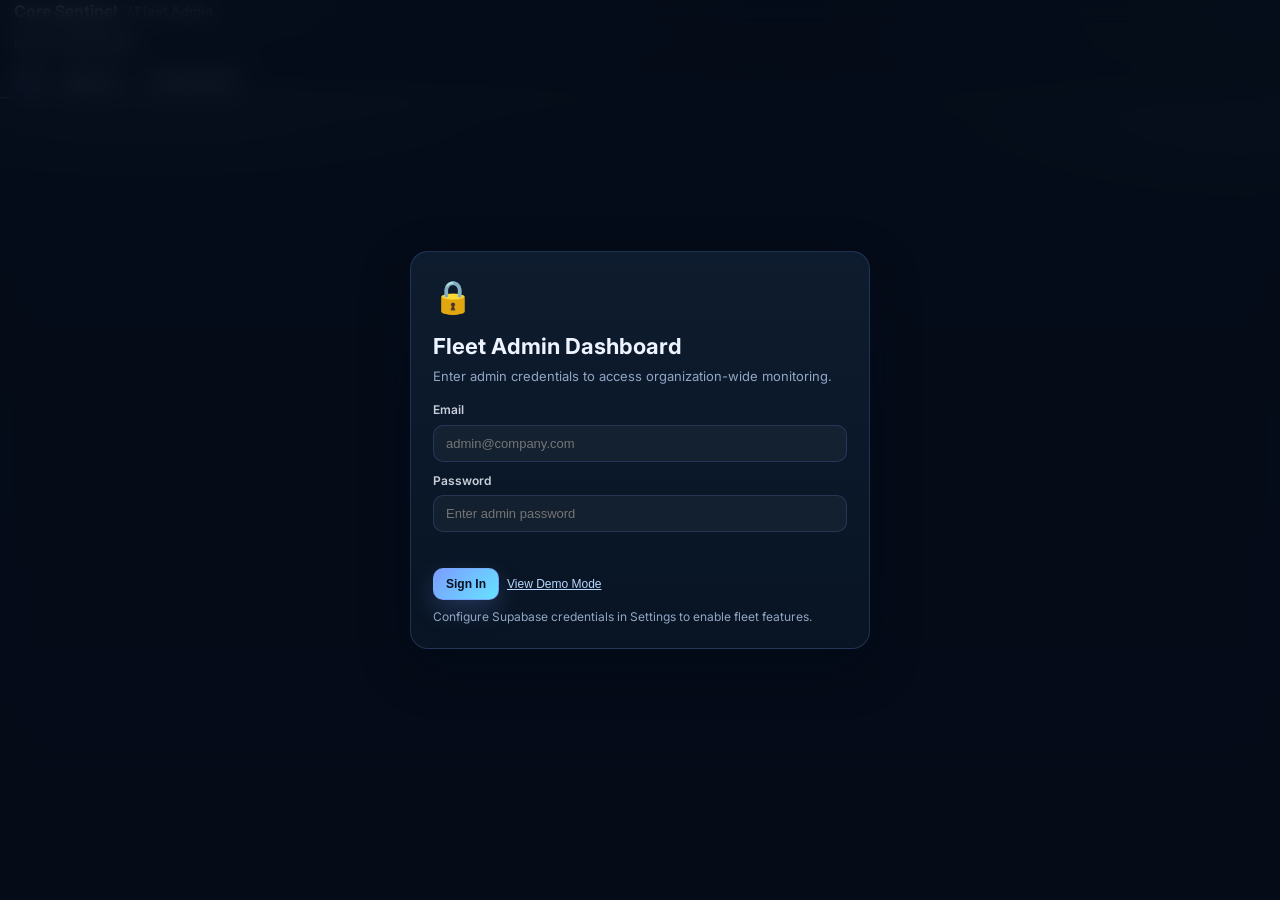
==== docs/admin/index.html @ 6b06c994 "Update admin dashboard theme and HIPAA critical detection Refresh the admin dashboard visual theme a" ====
<!DOCTYPE html>
<html lang="en">
<head>
<meta charset="UTF-8">
  <meta name="viewport" content="width=device-width, initial-scale=1.0">
  <title>Core Sentinel - Fleet Admin Dashboard</title>
  <link rel="icon" type="image/svg+xml" href="../favicon.svg">
  <link rel="preconnect" href="https://fonts.googleapis.com">
  <link rel="preconnect" href="https://fonts.gstatic.com" crossorigin>
  <link href="https://fonts.googleapis.com/css2?family=Inter:wght@400;500;600;700;800&display=swap" rel="stylesheet">
<style>
    :root{
      --bg:#06111f;
      --card:rgba(11,24,40,0.82);
      --card-strong:#0d1d31;
      --panel:#0a1829;
      --accent:#7c9cff;
      --accent-2:#66e3ff;
      --good:#38d39f;
      --warn:#ffbf5f;
      --danger:#ff6b7a;
      --text:#edf4ff;
      --muted:#92a6c3;
      --line:rgba(124,156,255,0.20);
      --radius:14px;
      --shadow:0 18px 48px rgba(2,10,24,0.42);
      --grid:#16304b;
      --maxw:1380px;
    }

*{box-sizing:border-box;margin:0;padding:0}
    body{
      font-family:"Inter",system-ui,-apple-system,"Segoe UI",sans-serif;
      background:
        radial-gradient(1100px 500px at 12% -10%, rgba(124,156,255,0.22), transparent 58%),
        radial-gradient(900px 420px at 100% 0%, rgba(102,227,255,0.14), transparent 52%),
        linear-gradient(180deg,#081425 0%,#06111f 48%,#07101a 100%);
      color:var(--text);
      min-height:100vh;
      line-height:1.45;
    }
    .container{width:min(var(--maxw),calc(100% - 28px));margin:0 auto}
    .topbar{
      position:sticky;top:0;z-index:100;
      background:rgba(6,17,31,0.72);backdrop-filter:blur(18px);
      border-bottom:1px solid rgba(124,156,255,0.16);
      box-shadow:0 10px 30px rgba(0,0,0,0.18);
    }
    .topbar::after{
      content:"";display:block;height:1px;
      background:linear-gradient(90deg,rgba(124,156,255,0.95),rgba(102,227,255,0.38),transparent);
    }
    .topbar-inner{
      min-height:72px;display:grid;grid-template-columns:1fr auto 1fr;gap:10px;align-items:center;
    }
    .brand{display:flex;align-items:center;gap:10px;font-weight:700}
    .logo{
      width:28px;height:28px;border-radius:8px;display:grid;place-items:center;
      background:linear-gradient(145deg,#00BFA5,#0f6f67);color:#062d29;font-size:14px;
    }
    .crumb{font-size:13px;color:var(--muted)}
    .org{text-align:center;font-size:13px;color:#bdd7ff;font-weight:600;letter-spacing:.02em}
    .nav-right{justify-self:end;display:flex;align-items:center;gap:8px;flex-wrap:wrap;justify-content:flex-end}
    .btn{
      border:1px solid rgba(124,156,255,0.18);background:rgba(255,255,255,0.04);color:var(--text);
      border-radius:10px;padding:8px 12px;font-size:12px;font-weight:700;cursor:pointer;
      transition:transform .2s ease,border-color .2s ease,background .2s ease;text-decoration:none;display:inline-flex;align-items:center;gap:6px;
    }
    .btn:hover{transform:translateY(-1px);border-color:rgba(124,156,255,0.42);background:rgba(124,156,255,0.08)}
    .btn-accent{background:linear-gradient(135deg,var(--accent),var(--accent-2));border-color:rgba(124,156,255,0.65);color:#06111f;box-shadow:0 10px 24px rgba(124,156,255,0.22)}
    .avatar{
      width:30px;height:30px;border-radius:50%;display:grid;place-items:center;font-size:12px;font-weight:800;
      border:1px solid rgba(124,156,255,0.42);background:linear-gradient(135deg,rgba(124,156,255,0.2),rgba(102,227,255,0.18));color:#e8f4ff;
    }

    .login-wall{
      position:fixed;inset:0;display:none;align-items:center;justify-content:center;
      background:rgba(5,12,24,0.82);backdrop-filter:blur(12px);z-index:200;
      padding:16px;
    }
    .login-card{
      width:min(460px,100%);background:linear-gradient(180deg,rgba(14,29,48,0.96),rgba(9,22,37,0.92));border:1px solid var(--line);border-radius:18px;box-shadow:var(--shadow);
      padding:22px;
    }
    .login-card h1{font-size:22px;margin-bottom:4px}
    .login-note{font-size:13px;color:var(--muted);margin-bottom:16px}
    .lock{font-size:32px;margin-bottom:10px}
    .field{display:grid;gap:6px;margin-bottom:10px}
    .field label{font-size:12px;color:#c8cfda;font-weight:600}
    .field input{
      background:rgba(255,255,255,0.04);border:1px solid rgba(124,156,255,0.18);color:#fff;padding:10px 12px;border-radius:10px;font-size:13px;
      outline:none;
    }
    .field input:focus{border-color:rgba(124,156,255,0.55);box-shadow:0 0 0 3px rgba(124,156,255,0.12)}
    .hint{font-size:12px;color:var(--muted);margin-top:8px}
    .login-actions{display:flex;gap:8px;align-items:center;flex-wrap:wrap;margin-top:8px}
    .link-btn{
      border:none;background:none;color:#b9d7ff;font-size:12px;text-decoration:underline;cursor:pointer;padding:0;
    }
    #authErr{font-size:12px;color:#ffb4b2;min-height:18px;margin-top:4px}

    main{padding:14px 0 30px}
    .row{display:grid;gap:10px;margin-bottom:10px}
    .row-5{grid-template-columns:repeat(5,minmax(0,1fr))}
    .row-2{grid-template-columns:repeat(2,minmax(0,1fr))}
    .card{
      background:linear-gradient(180deg,rgba(13,29,49,0.9),rgba(10,24,41,0.82));border:1px solid var(--line);border-radius:var(--radius);box-shadow:var(--shadow);padding:14px;
      backdrop-filter:blur(16px);
    }
    .card h3{font-size:14px;font-weight:600;margin-bottom:2px}
    .sub{font-size:12px;color:var(--muted);margin-bottom:8px}
    .metric-val{font-size:30px;line-height:1;font-weight:800;letter-spacing:-0.02em;margin-bottom:4px}
    .metric-sub{font-size:11px;color:#bfd5ff}
    .badge{
      font-size:10px;font-weight:700;padding:3px 8px;border-radius:999px;border:1px solid rgba(255,255,255,0.14);display:inline-block;
    }
    .b-red{background:rgba(255,107,122,.14);color:#ffc2ca;border-color:rgba(255,107,122,.32)}
    .b-green{background:rgba(56,211,159,.14);color:#bdf3df;border-color:rgba(56,211,159,.3)}
    .online-dot{display:inline-block;width:7px;height:7px;border-radius:50%;background:var(--good);margin-right:4px}
    .sparkline{height:40px;width:100%;display:block;margin-top:4px}
    .chart-box{border:1px solid rgba(124,156,255,0.16);border-radius:12px;background:linear-gradient(180deg,rgba(7,20,35,0.9),rgba(8,18,30,0.86));padding:8px}
    .chart-svg{width:100%;height:290px;display:block}
    .legend{display:flex;gap:12px;flex-wrap:wrap;margin-top:7px;font-size:11px;color:var(--muted)}
    .legend span::before{content:"";display:inline-block;width:11px;height:2px;margin-right:5px;vertical-align:middle}
    .lg-safe::before{background:#2eb872}
    .lg-warn::before{background:var(--warn)}
    .lg-block::before{background:var(--danger)}

    .heatmap-wrap{overflow:auto}
    .heatmap-grid{
      display:grid;grid-template-columns:140px repeat(6,minmax(68px,1fr));gap:6px;min-width:620px;
    }
    .cell-h{font-size:11px;color:#99a4b3;padding:2px 4px}
    .row-l{font-size:12px;color:#d8deea;padding-top:8px}
    .hm-cell{
      border-radius:8px;border:1px solid rgba(124,156,255,0.14);min-height:44px;display:grid;place-items:center;
      cursor:pointer;font-size:12px;font-weight:700;color:#f2fbfa;
      transition:transform .18s ease,border-color .18s ease;
    }
    .hm-cell:hover{transform:translateY(-1px);border-color:rgba(124,156,255,0.45)}

    .table-wrap{border:1px solid rgba(124,156,255,0.14);border-radius:12px;overflow:auto;background:rgba(8,19,32,0.88)}
    table{width:100%;border-collapse:collapse;min-width:760px}
    th{
      position:sticky;top:0;background:#11233a;color:#aab8cf;font-size:10px;text-transform:uppercase;letter-spacing:.04em;
      padding:8px;text-align:left;border-bottom:1px solid rgba(124,156,255,0.12);cursor:pointer;user-select:none;
    }
    td{padding:8px;border-bottom:1px solid rgba(124,156,255,0.08);font-size:12px;color:#d7dde8}
    tbody tr:hover{background:rgba(124,156,255,0.05)}
    .status-pill{font-size:10px;font-weight:700;padding:2px 8px;border-radius:999px;display:inline-block}
    .st-normal{background:rgba(34,197,94,.2);color:#ace5bf}
    .st-elev{background:rgba(255,179,0,.2);color:#ffe0a3}
    .st-high{background:rgba(229,57,53,.2);color:#ffb0ae}
    .risk-mini{height:7px;border-radius:999px;background:rgba(255,255,255,0.08);overflow:hidden;min-width:110px}
    .risk-mini > span{display:block;height:100%;background:linear-gradient(90deg,var(--warn),var(--danger))}

    .h-bars{display:grid;gap:8px}
    .h-row{display:grid;grid-template-columns:170px 1fr auto;gap:8px;align-items:center}
    .h-label{font-size:12px;color:#d5dbe7}
    .h-track{height:10px;border-radius:999px;background:rgba(255,255,255,0.08);overflow:hidden}
    .h-fill{height:100%;border-radius:999px}
    .h-val{font-size:11px;color:#cfd6e2;font-weight:700}

    .gauge{display:grid;grid-template-columns:180px 1fr;gap:12px;align-items:center}
    .gauge svg{width:170px;height:170px}
    .metric-list{display:grid;gap:7px;font-size:12px;color:#d4dbea}
    .metric-list strong{color:#fff}
    .config-grid{display:grid;gap:8px}
    .toggle{
      display:flex;align-items:center;justify-content:space-between;padding:9px 10px;border:1px solid rgba(124,156,255,0.14);border-radius:10px;background:rgba(255,255,255,0.03);font-size:12px;
    }
    .switch{position:relative;width:42px;height:22px;border-radius:999px;background:#314158;cursor:pointer}
    .switch::after{
      content:"";position:absolute;top:2px;left:2px;width:18px;height:18px;border-radius:50%;background:#b8c0cf;transition:.2s ease;
    }
    .switch[data-on="true"]{background:rgba(124,156,255,.5)}
    .switch[data-on="true"]::after{left:22px;background:#eef5ff}
    .recipient-wrap{display:flex;gap:6px;flex-wrap:wrap;margin:4px 0}
    .chip{font-size:11px;padding:4px 8px;border-radius:999px;background:rgba(124,156,255,.14);border:1px solid rgba(124,156,255,.28);color:#d8e7ff}
    .input{
      background:rgba(255,255,255,0.04);border:1px solid rgba(124,156,255,0.16);color:#fff;padding:9px 10px;border-radius:10px;font-size:12px;width:100%;
    }

    .filters{
      display:grid;grid-template-columns:220px 160px 160px 1fr auto auto;gap:8px;align-items:center;margin-bottom:10px;
    }
    .sev-row-low{background:linear-gradient(90deg,rgba(67,160,71,0.08),transparent)}
    .sev-row-med{background:linear-gradient(90deg,rgba(255,179,0,0.1),transparent)}
    .sev-row-high{background:linear-gradient(90deg,rgba(229,57,53,0.12),transparent)}
    .pager{display:flex;justify-content:space-between;align-items:center;margin-top:8px;font-size:12px;color:#c8d0dc}

    #drillInfo{font-size:12px;color:#bdd7ff;min-height:18px;margin-top:7px}
    #toast{
      position:fixed;right:16px;bottom:16px;z-index:300;background:rgba(124,156,255,.16);color:#dce7ff;border:1px solid rgba(124,156,255,.32);
      border-radius:10px;padding:10px 12px;font-size:12px;transform:translateY(10px);opacity:0;transition:.2s ease;
    }
    #toast.show{opacity:1;transform:translateY(0)}
    .tooltip{
      position:fixed;z-index:300;background:rgba(8,18,31,.96);border:1px solid rgba(124,156,255,.45);border-radius:8px;
      color:#e5efff;font-size:11px;padding:6px 8px;pointer-events:none;display:none;transform:translate(10px,10px);
      white-space:nowrap;
    }

    #skeletonRows{display:none}
    .skeleton-row{display:grid;gap:10px;margin-bottom:10px}
    .skeleton-5{grid-template-columns:repeat(5,minmax(0,1fr))}
    .skeleton-2{grid-template-columns:repeat(2,minmax(0,1fr))}
    .sk{
      min-height:120px;border-radius:12px;border:1px solid rgba(124,156,255,0.08);
      background:linear-gradient(90deg, rgba(124,156,255,0.09), rgba(255,255,255,0.03), rgba(102,227,255,0.08));
      background-size:200% 100%;
      animation:sk 1.2s linear infinite;
    }
    @keyframes sk{0%{background-position:200% 0}100%{background-position:-200% 0}}

    @media (max-width:1280px){
      .row-5{grid-template-columns:repeat(3,minmax(0,1fr))}
      .filters{grid-template-columns:repeat(3,minmax(0,1fr))}
      .topbar-inner{grid-template-columns:1fr}
      .org{text-align:left}
      .nav-right{justify-self:start}
    }
    @media (max-width:860px){
      .row-5,.row-2,.skeleton-5,.skeleton-2{grid-template-columns:1fr}
      .filters{grid-template-columns:1fr}
      .gauge{grid-template-columns:1fr}
    }

    @media print{
      .topbar,.btn,.filters,#toast,.login-wall{display:none!important}
      body{background:#fff;color:#111}
      .card{background:#fff;border:1px solid #ccc;box-shadow:none}
      .sub,.metric-sub,.legend,.muted,th,td{color:#333!important}
    }
  </style>
</head>
<body>
  <div class="tooltip" id="tip"></div>
  <div id="toast"></div>

  <div class="login-wall" id="loginWall">
    <div class="login-card">
      <div class="lock">🔒</div>
      <h1>Fleet Admin Dashboard</h1>
      <p class="login-note">Enter admin credentials to access organization-wide monitoring.</p>
      <div class="field">
        <label for="adminEmail">Email</label>
        <input id="adminEmail" type="email" placeholder="admin@company.com">
      </div>
      <div class="field">
        <label for="adminPassword">Password</label>
        <input id="adminPassword" type="password" placeholder="Enter admin password">
      </div>
      <div id="authErr"></div>
      <div class="login-actions">
        <button class="btn btn-accent" id="signInBtn">Sign In</button>
        <button class="link-btn" id="demoModeBtn">View Demo Mode</button>
      </div>
      <p class="hint">Configure Supabase credentials in Settings to enable fleet features.</p>
      </div>
    </div>

  <header class="topbar">
    <div class="container topbar-inner">
      <div class="brand">
        <span>Core Sentinel</span>
        <span class="crumb">/ Fleet Admin</span>
      </div>
      <div class="org" id="orgName">Demo Organization</div>
      <div class="nav-right">
        <span class="avatar" id="adminAvatar">A</span>
        <button class="btn" id="signOutBtn">Sign Out</button>
        <a class="btn" href="../hub.html">← Back to Hub</a>
    </div>
    </div>
  </header>

  <main class="container">
    <div id="skeletonRows">
      <div class="skeleton-row skeleton-5">
        <div class="sk"></div><div class="sk"></div><div class="sk"></div><div class="sk"></div><div class="sk"></div>
    </div>
      <div class="skeleton-row skeleton-2">
        <div class="sk" style="min-height:260px"></div><div class="sk" style="min-height:260px"></div>
  </div>
      <div class="skeleton-row skeleton-2">
        <div class="sk" style="min-height:260px"></div><div class="sk" style="min-height:260px"></div>
    </div>
      <div class="skeleton-row skeleton-2">
        <div class="sk" style="min-height:220px"></div><div class="sk" style="min-height:220px"></div>
    </div>
      <div class="skeleton-row"><div class="sk" style="min-height:360px"></div></div>
  </div>

    <div id="dashboardRows">
      <section class="row row-5">
        <article class="card"><h3>Active Users</h3><div class="metric-val" id="mUsers">12</div><div class="metric-sub" id="mOnline">3 online now</div></article>
        <article class="card"><h3>Total Events (24h)</h3><div class="metric-val" id="mEvents24h">1,247</div><svg class="sparkline" id="evSpark"></svg></article>
        <article class="card"><h3>High Risk Events</h3><div class="metric-val" id="mHigh">23</div><span class="badge b-red" id="mHighTrend">↑ 5 from yesterday</span></article>
        <article class="card"><h3>Blocked Pastes</h3><div class="metric-val" id="mBlocked">89</div><div class="metric-sub" id="mBlockedPct">3.6% of total</div></article>
        <article class="card"><h3>Override Rate</h3><div class="metric-val" id="mOverride">1.2%</div><span class="badge b-green" id="mOverrideBadge">Below 5% target</span></article>
      </section>

      <section class="row row-2">
        <article class="card">
          <h3>Organization Risk Timeline (Last 30 Days)</h3>
          <p class="sub">Daily volume stacked by safe, warned, and blocked events.</p>
          <div class="chart-box"><svg class="chart-svg" id="timelineChart"></svg></div>
          <div class="legend"><span class="lg-safe">Safe events</span><span class="lg-warn">Warned events</span><span class="lg-block">Blocked events</span></div>
        </article>

        <article class="card">
          <h3>Department Risk Heatmap</h3>
          <p class="sub">Click any cell to drill into category-level events.</p>
          <div class="heatmap-wrap"><div class="heatmap-grid" id="deptHeatmap"></div></div>
          <div id="drillInfo"></div>
        </article>
      </section>

      <section class="row row-2">
        <article class="card">
          <h3>User Risk Leaderboard</h3>
          <p class="sub">Top 10 users sorted by 24h risk activity.</p>
          <div class="table-wrap">
            <table id="userTable">
              <thead>
                <tr>
                  <th data-sort="user">User</th>
                  <th data-sort="department">Department</th>
                  <th data-sort="events24h">Events (24h)</th>
                  <th data-sort="highRisk">High Risk</th>
                  <th data-sort="overrideRate">Override Rate</th>
                  <th>Risk Mix</th>
                  <th data-sort="statusWeight">Status</th>
                </tr>
              </thead>
              <tbody id="userRows"></tbody>
            </table>
  </div>
        </article>

        <article class="card">
          <h3>Top PII Categories (Org-wide)</h3>
          <p class="sub">Most commonly detected categories across fleet traffic.</p>
          <div class="h-bars" id="piiBars"></div>
        </article>
      </section>

      <section class="row row-2">
        <article class="card">
          <h3>Policy Compliance Report</h3>
          <div class="gauge">
            <svg viewBox="0 0 180 180" aria-label="compliance gauge">
              <circle cx="90" cy="90" r="62" fill="none" stroke="rgba(255,255,255,0.12)" stroke-width="16"></circle>
              <circle id="compArc" cx="90" cy="90" r="62" fill="none" stroke="var(--accent)" stroke-width="16" stroke-linecap="round" stroke-dasharray="389.6" stroke-dashoffset="389.6" transform="rotate(-90 90 90)"></circle>
              <text id="compPct" x="90" y="90" text-anchor="middle" fill="#e8e8e8" font-size="27" font-weight="800">94%</text>
              <text x="90" y="108" text-anchor="middle" fill="#6b7280" font-size="11">compliant</text>
            </svg>
            <div class="metric-list">
              <div>Events properly handled: <strong id="cHandled">94%</strong></div>
              <div>Overrides within policy: <strong id="cOverrides">98%</strong></div>
              <div>Critical items remediated: <strong id="cCritical">100%</strong></div>
              <div>Average response time: <strong id="cLatency">2.3s</strong></div>
              <button class="btn" id="exportComplianceBtn">Export Compliance Report (PDF)</button>
    </div>
    </div>
        </article>

        <article class="card">
          <h3>Alert Configuration</h3>
          <p class="sub">Route policy alerts to security operations recipients.</p>
          <div class="config-grid">
            <div class="toggle"><span>Alert when override rate exceeds 5%</span><span class="switch" data-key="ovr5"></span></div>
            <div class="toggle"><span>Alert when critical PII detected</span><span class="switch" data-key="critPii"></span></div>
            <div class="toggle"><span>Daily risk summary email</span><span class="switch" data-key="dailyMail"></span></div>
            <div class="toggle"><span>Weekly compliance report</span><span class="switch" data-key="weeklyReport"></span></div>
            <label class="sub" for="recipientInput" style="margin:2px 0 0">Alert recipients</label>
            <input class="input" id="recipientInput" placeholder="security@org.com, soc@org.com">
            <div class="recipient-wrap" id="recipientChips"></div>
            <button class="btn btn-accent" id="saveAlertCfgBtn">Save Configuration</button>
  </div>
        </article>
      </section>

      <section class="row">
        <article class="card">
          <h3>Audit Trail (Last 100 Events)</h3>
          <p class="sub">Fleet-wide event evidence for compliance and incident response.</p>
          <div class="filters">
            <select class="input" id="auditType"></select>
            <input class="input" type="date" id="auditStart">
            <input class="input" type="date" id="auditEnd">
            <input class="input" id="auditUserSearch" placeholder="Search user/email/hash">
            <button class="btn" id="exportCsvBtn">Export CSV</button>
            <button class="btn" id="exportPdfBtn">Export PDF</button>
          </div>
          <div class="table-wrap">
            <table id="auditTable">
              <thead>
                <tr>
                  <th data-sort="timestamp">Timestamp</th>
                  <th data-sort="user">User</th>
                  <th data-sort="eventType">Event Type</th>
                  <th data-sort="piiClass">PII Class</th>
                  <th data-sort="riskScore">Risk Score</th>
                  <th data-sort="action">Action</th>
                  <th data-sort="outcome">Outcome</th>
                  <th data-sort="details">Details</th>
                </tr>
              </thead>
              <tbody id="auditRows"></tbody>
    </table>
  </div>
          <div class="pager">
            <span id="pageInfo">Showing 1-25 of 100</span>
            <div style="display:flex;gap:8px">
              <button class="btn" id="prevPageBtn">Prev</button>
              <button class="btn" id="nextPageBtn">Next</button>
</div>
</div>
        </article>
      </section>
</div>
  </main>

<script>
    const SESSION_KEY = "hub_admin_session";
    const SESSION_MS = 8 * 60 * 60 * 1000;
    const ADMIN_PASSWORD = localStorage.getItem("core_admin_password") || "sentinel2026";
    const ALERT_CFG_KEY = "fleet_alert_config";
    const DEPARTMENTS = ["Engineering", "HR", "Finance", "Legal", "Sales"];
    const CAT_KEYS = ["SSN", "Email", "Phone", "API Key", "Address", "Medical"];
    const tip = document.getElementById("tip");

    let state = {
      demoMode: false,
      events: [],
      feedback: [],
      users: [],
      deptHeatmap: [],
      timeline: [],
      piiTop: [],
      audit: [],
      auditFiltered: [],
      auditPage: 1,
      auditSort: { key: "timestamp", dir: "desc" },
      userSort: { key: "highRisk", dir: "desc" },
      drill: null
    };

    function showToast(msg) {
      const t = document.getElementById("toast");
      t.textContent = msg;
      t.classList.add("show");
      clearTimeout(showToast._timer);
      showToast._timer = setTimeout(() => t.classList.remove("show"), 2200);
    }

    function getSession() {
      try {
        const raw = localStorage.getItem(SESSION_KEY);
        if (!raw) return null;
        const s = JSON.parse(raw);
        if (!s || Date.now() > Number(s.exp || 0)) return null;
        return s;
      } catch { return null; }
    }

    function setSession(email) {
      localStorage.setItem(SESSION_KEY, JSON.stringify({
        exp: Date.now() + SESSION_MS,
        email: email || "admin@core-sentinel.local",
        org: localStorage.getItem("fleet_org_name") || "Core Sentinel Organization"
      }));
    }

    function clearSession() {
      localStorage.removeItem(SESSION_KEY);
    }

    function initials(email) {
      const txt = String(email || "A");
      const parts = txt.split("@")[0].split(/[._-]/).filter(Boolean);
      const chars = parts.slice(0, 2).map((p) => p[0]?.toUpperCase() || "").join("");
      return chars || "A";
    }

    function setGate(visible) {
      document.getElementById("loginWall").style.display = visible ? "flex" : "none";
      document.getElementById("dashboardRows").style.display = visible ? "none" : "block";
    }

    function setLoading(on) {
      document.getElementById("skeletonRows").style.display = on ? "block" : "none";
      document.getElementById("dashboardRows").style.display = on ? "none" : "block";
    }

    function animateNumber(el, target, suffix = "", decimals = 0) {
      if (!el) return;
      const t0 = performance.now();
      const dur = 750;
      function step(t) {
        const p = Math.min(1, (t - t0) / dur);
        const eased = 1 - Math.pow(1 - p, 3);
        const val = target * eased;
        el.textContent = (decimals ? val.toFixed(decimals) : Math.round(val).toLocaleString()) + suffix;
        if (p < 1) requestAnimationFrame(step);
      }
      requestAnimationFrame(step);
    }

    function setGauge(el, percent) {
      const c = 389.6;
      const p = Math.max(0, Math.min(100, Number(percent || 0)));
      el.style.strokeDasharray = String(c);
      el.style.strokeDashoffset = String(c * (1 - p / 100));
    }

    function drawSparkline(elId, arr, color = "var(--accent)") {
      const svg = document.getElementById(elId);
      if (!svg || !arr.length) return;
      const w = svg.clientWidth || 220;
      const h = svg.clientHeight || 40;
      svg.setAttribute("viewBox", `0 0 ${w} ${h}`);
      const min = Math.min(...arr);
      const max = Math.max(...arr);
      const span = Math.max(1, max - min);
      const step = w / (arr.length - 1);
      const pts = arr.map((v, i) => [i * step, h - ((v - min) / span) * (h - 6) - 3]);
      const d = pts.map((p, i) => `${i ? "L" : "M"}${p[0].toFixed(2)} ${p[1].toFixed(2)}`).join(" ");
      svg.innerHTML = `<path d="${d}" fill="none" stroke="${color}" stroke-width="2.2"></path>`;
    }

    function baseUrl() {
      return (localStorage.getItem("sb_url") || "").trim().replace(/\/$/, "");
    }

    function authHeaders() {
      const key = (localStorage.getItem("sb_key") || "").trim();
      return { apikey: key, Authorization: `Bearer ${key}` };
    }

    function safeDate(s) {
      const d = new Date(s || 0);
      return Number.isNaN(d.getTime()) ? null : d;
    }

    function categorizePII(raw) {
      const txt = String(raw || "").toLowerCase();
      if (txt.includes("ssn") || txt.includes("aadhaar") || txt.includes("sin")) return "SSN";
      if (txt.includes("email")) return "Email";
      if (txt.includes("phone")) return "Phone";
      if (txt.includes("api") || txt.includes("token") || txt.includes("secret") || txt.includes("key")) return "API Key";
      if (txt.includes("address") || txt.includes("location")) return "Address";
      if (txt.includes("medical") || txt.includes("diagnos") || txt.includes("patient")) return "Medical";
      return "Email";
    }

    function normalizeRows(rows) {
      const now = Date.now();
      return (rows || []).map((r, i) => {
        const score = Number(r.risk_score || r.score || r.confidence || 0);
        const ts = r.timestamp || r.created_at || r.recorded_at || new Date(now - i * 600000).toISOString();
        const user = String(r.user_id || r.user_email || r.text_hash || `user${(i % 18) + 1}`);
        const dept = DEPARTMENTS[Math.abs(hash(user)) % DEPARTMENTS.length];
        const action = String(r.action || r.decision || (score >= 80 ? "block" : score > 30 ? "warn" : "silent")).toLowerCase();
        const piiClass = String(r.pii_classes || r.pii_class || r.triggers || "Email");
        const eventType = action === "block" ? "block_event" : action === "warn" ? "warn_event" : "safe_event";
        const override = Boolean(r.override || r.feedback_type === "override");
        const outcome = action === "block" ? "Blocked" : action === "warn" ? "Warned" : "Allowed";
        return {
          timestamp: ts,
          user,
          department: dept,
          eventType,
          piiClass,
          piiCategory: categorizePII(piiClass),
          riskScore: score,
          action,
          outcome,
          details: String(r.window_title || r.llm_name || r.source || "Clipboard event"),
          override
        };
      });
    }

    function hash(str) {
      let h = 0;
      for (let i = 0; i < str.length; i++) h = (h * 31 + str.charCodeAt(i)) | 0;
      return h;
    }

    function generateDemoRows() {
      const out = [];
      const piiSeed = ["email", "phone", "full name", "address", "api key", "medical context", "ssn partial"];
      const now = Date.now();
      for (let i = 0; i < 1320; i++) {
        const score = Math.max(2, Math.min(99, Math.round(10 + Math.random() * 82 + Math.sin(i / 29) * 11)));
        const action = score >= 80 ? "block" : score > 30 ? "warn" : "silent";
        out.push({
          timestamp: new Date(now - i * 1600000).toISOString(),
          user_id: `user${(i % 12) + 1}@corp.com`,
          risk_score: score,
          action,
          pii_class: piiSeed[i % piiSeed.length],
          window_title: "ChatGPT",
          override: i % 87 === 0
        });
      }
      return normalizeRows(out);
    }

    async function loadData() {
      setLoading(true);
      const url = baseUrl();
      const key = (localStorage.getItem("sb_key") || "").trim();
      if (!url || !key || state.demoMode) {
        state.events = generateDemoRows();
        state.feedback = [];
        renderAll();
        setLoading(false);
    return;
  }
      try {
        const resp = await fetch(`${url}/rest/v1/guardrail_events?select=*&order=timestamp.desc.nullslast&limit=3500`, {
          headers: authHeaders(), cache: "no-store"
        });
        if (!resp.ok) throw new Error("events endpoint unavailable");
        const rows = await resp.json();
        state.events = normalizeRows(rows);
      } catch {
        state.events = generateDemoRows();
        state.demoMode = true;
      }
      setLoading(false);
      renderAll();
    }

    function dateKey(ts) { return String(ts).slice(0, 10); }

    function lastDaysSeries(rows, days = 30) {
      const map = new Map();
      for (let i = days - 1; i >= 0; i--) {
        const d = new Date();
        d.setDate(d.getDate() - i);
        map.set(d.toISOString().slice(0, 10), { safe: 0, warn: 0, block: 0 });
      }
      rows.forEach((r) => {
        const k = dateKey(r.timestamp);
        if (!map.has(k)) return;
        if (r.action === "block") map.get(k).block += 1;
        else if (r.action === "warn") map.get(k).warn += 1;
        else map.get(k).safe += 1;
      });
      return Array.from(map.entries()).map(([d, v]) => ({ day: d.slice(5), ...v }));
    }

    function deptHeatmap(rows) {
      const out = DEPARTMENTS.map((d) => {
        const row = { department: d };
        CAT_KEYS.forEach((c) => { row[c] = 0; });
        return row;
      });
      rows.forEach((r) => {
        const dep = out.find((d) => d.department === r.department);
        if (!dep) return;
        const key = CAT_KEYS.includes(r.piiCategory) ? r.piiCategory : "Email";
        dep[key] += 1;
      });
      return out;
    }

    function computeUsers(rows) {
      const now = Date.now();
      const in24 = rows.filter((r) => {
        const d = safeDate(r.timestamp); return d ? (now - d.getTime()) <= 86400000 : false;
      });
      const map = new Map();
      in24.forEach((r) => {
        if (!map.has(r.user)) map.set(r.user, { user: r.user, department: r.department, events24h: 0, highRisk: 0, overrides: 0, safe: 0, warn: 0, block: 0 });
        const u = map.get(r.user);
        u.events24h += 1;
        if (r.riskScore >= 80) u.highRisk += 1;
        if (r.override) u.overrides += 1;
        u[r.action] += 1;
      });
      const list = Array.from(map.values()).map((u) => {
        const overrideRate = u.events24h ? (u.overrides / u.events24h) * 100 : 0;
        const statusWeight = (u.highRisk * 2.2) + (overrideRate * 0.6);
        const status = statusWeight >= 18 ? "high" : statusWeight >= 7 ? "elevated" : "normal";
        return { ...u, overrideRate, statusWeight, status };
      });
      return list.sort((a, b) => b.statusWeight - a.statusWeight).slice(0, 10);
    }

    function computeTopPII(rows) {
      const counts = new Map();
      rows.forEach((r) => counts.set(r.piiCategory, (counts.get(r.piiCategory) || 0) + 1));
      return Array.from(counts.entries()).sort((a, b) => b[1] - a[1]).slice(0, 10);
    }

    function severityFromScore(score) {
      if (score >= 80) return "high";
      if (score > 30) return "med";
      return "low";
    }

    function compliance(rows) {
      const total = rows.length || 1;
      const overrides = rows.filter((r) => r.override).length;
      const handled = Math.max(0, 100 - (overrides / total) * 100 * 1.2);
      const overWithin = Math.max(0, 100 - Math.max(0, ((overrides / total) * 100 - 2) * 2.1));
      const critical = rows.filter((r) => r.riskScore >= 80).length;
      const remediated = critical ? Math.max(85, 100 - (rows.filter((r) => r.riskScore >= 80 && r.action !== "block").length / critical) * 100) : 100;
      const latency = 1.9 + (Math.min(240, total) / 300);
      const pct = Math.round((handled + overWithin + remediated) / 3);
      return { pct, handled, overWithin, remediated, latency };
    }

    function renderMetrics(rows) {
      const now = Date.now();
      const in24 = rows.filter((r) => {
        const d = safeDate(r.timestamp); return d ? (now - d.getTime()) <= 86400000 : false;
      });
      const prev24 = rows.filter((r) => {
        const d = safeDate(r.timestamp);
        if (!d) return false;
        const age = now - d.getTime();
        return age > 86400000 && age <= 2 * 86400000;
      });
      const users = new Set(in24.map((r) => r.user)).size;
      const online = Math.max(1, Math.min(users, Math.round(users * 0.25)));
      const high = in24.filter((r) => r.riskScore >= 80).length;
      const prevHigh = prev24.filter((r) => r.riskScore >= 80).length;
      const blocked = in24.filter((r) => r.action === "block").length;
      const overrides = in24.filter((r) => r.override).length;
      const overRate = in24.length ? (overrides / in24.length) * 100 : 0;

      animateNumber(document.getElementById("mUsers"), users);
      document.getElementById("mOnline").innerHTML = `<span class="online-dot"></span>${online} online now`;
      animateNumber(document.getElementById("mEvents24h"), in24.length);
      animateNumber(document.getElementById("mHigh"), high);
      const delta = high - prevHigh;
      document.getElementById("mHighTrend").textContent = `${delta >= 0 ? "↑" : "↓"} ${Math.abs(delta)} from yesterday`;
      animateNumber(document.getElementById("mBlocked"), blocked);
      document.getElementById("mBlockedPct").textContent = `${in24.length ? ((blocked / in24.length) * 100).toFixed(1) : "0.0"}% of total`;
      animateNumber(document.getElementById("mOverride"), overRate, "%", 1);
      document.getElementById("mOverrideBadge").textContent = overRate <= 5 ? "Below 5% target" : "Above 5% target";
      drawSparkline("evSpark", lastDaysSeries(rows, 7).map((d) => d.safe + d.warn + d.block));
    }

    function drawTimeline(series) {
      const svg = document.getElementById("timelineChart");
      const w = svg.clientWidth || 600;
      const h = svg.clientHeight || 290;
      svg.setAttribute("viewBox", `0 0 ${w} ${h}`);
      svg.innerHTML = "";
      const ns = "http://www.w3.org/2000/svg";
      const pad = { l: 44, r: 12, t: 10, b: 34 };
      const cw = w - pad.l - pad.r;
      const ch = h - pad.t - pad.b;
      const max = Math.max(...series.map((d) => d.safe + d.warn + d.block), 1);
      const step = cw / Math.max(1, series.length - 1);
      const mapX = (i) => pad.l + i * step;
      const mapY = (v) => pad.t + (1 - (v / max)) * ch;

      for (let i = 0; i <= 6; i++) {
        const y = pad.t + (ch * i / 6);
        const line = document.createElementNS(ns, "line");
        line.setAttribute("x1", pad.l); line.setAttribute("x2", pad.l + cw);
        line.setAttribute("y1", y); line.setAttribute("y2", y);
        line.setAttribute("stroke", "var(--grid)");
        svg.appendChild(line);
      }
      const mkArea = (vals, color) => {
        const top = vals.map((v, i) => `${i ? "L" : "M"}${mapX(i).toFixed(2)} ${mapY(v).toFixed(2)}`).join(" ");
        const d = `${top} L ${mapX(series.length - 1)} ${mapY(0)} L ${mapX(0)} ${mapY(0)} Z`;
        const p = document.createElementNS(ns, "path");
        p.setAttribute("d", d);
        p.setAttribute("fill", color);
        p.setAttribute("stroke", "none");
        svg.appendChild(p);
      };
      const safe = series.map((d) => d.safe);
      const safeWarn = series.map((d) => d.safe + d.warn);
      const total = series.map((d) => d.safe + d.warn + d.block);
      mkArea(total, "rgba(229,57,53,0.32)");
      mkArea(safeWarn, "rgba(255,179,0,0.30)");
      mkArea(safe, "rgba(46,184,114,0.35)");

      series.forEach((d, i) => {
        const c = document.createElementNS(ns, "circle");
        c.setAttribute("cx", mapX(i));
        c.setAttribute("cy", mapY(d.safe + d.warn + d.block));
        c.setAttribute("r", "2.5");
        c.setAttribute("fill", "#b8fff5");
        c.addEventListener("mousemove", (e) => {
          tip.style.display = "block";
          tip.style.left = `${e.clientX}px`;
          tip.style.top = `${e.clientY}px`;
          tip.textContent = `${d.day}  safe:${d.safe}  warn:${d.warn}  block:${d.block}`;
        });
        c.addEventListener("mouseleave", () => { tip.style.display = "none"; });
        svg.appendChild(c);
      });
    }

    function renderHeatmap(rows) {
      const host = document.getElementById("deptHeatmap");
      host.innerHTML = "";
      host.innerHTML += `<div></div>${CAT_KEYS.map((k) => `<div class="cell-h">${k}</div>`).join("")}`;
      const flat = [];
      rows.forEach((r) => CAT_KEYS.forEach((k) => flat.push(r[k] || 0)));
      const max = Math.max(...flat, 1);

      rows.forEach((r) => {
        host.innerHTML += `<div class="row-l">${r.department}</div>`;
        CAT_KEYS.forEach((k) => {
          const n = r[k] || 0;
          const alpha = n === 0 ? 0.06 : Math.min(0.86, (n / max) * 0.9);
          const bg = `rgba(229,57,53,${alpha})`;
          const el = document.createElement("button");
          el.type = "button";
          el.className = "hm-cell";
          el.style.background = bg;
          el.innerHTML = String(n);
          el.title = `${r.department} · ${k} = ${n}`;
          el.onclick = () => {
            state.drill = { department: r.department, category: k };
            document.getElementById("drillInfo").textContent = `Drill down: ${r.department} · ${k}`;
            applyAuditFilters();
          };
          host.appendChild(el);
        });
      });
    }

    function renderUserTable(rows) {
      const body = document.getElementById("userRows");
      const { key, dir } = state.userSort;
      const sorted = [...rows].sort((a, b) => {
        const av = a[key], bv = b[key];
        if (typeof av === "number" && typeof bv === "number") return dir === "asc" ? av - bv : bv - av;
        return dir === "asc" ? String(av).localeCompare(String(bv)) : String(bv).localeCompare(String(av));
      });
      body.innerHTML = sorted.map((u) => {
        const total = Math.max(1, u.events24h);
        const highPct = Math.round((u.highRisk / total) * 100);
        const cls = u.status === "high" ? "st-high" : u.status === "elevated" ? "st-elev" : "st-normal";
        const label = u.status === "high" ? "High risk" : u.status === "elevated" ? "Elevated" : "Normal";
        return `<tr>
          <td>${u.user}</td>
          <td>${u.department}</td>
          <td>${u.events24h}</td>
          <td>${u.highRisk}</td>
          <td>${u.overrideRate.toFixed(1)}%</td>
          <td><div class="risk-mini"><span style="width:${highPct}%"></span></div></td>
          <td><span class="status-pill ${cls}">${u.status === "high" ? "🔴" : u.status === "elevated" ? "🟡" : "🟢"} ${label}</span></td>
        </tr>`;
      }).join("");
    }

    function renderPIIBars(pii) {
      const host = document.getElementById("piiBars");
      if (!pii.length) { host.innerHTML = `<div class="sub">No category data.</div>`; return; }
      const max = pii[0][1] || 1;
      const severityColor = (cat) => {
        if (cat === "SSN" || cat === "API Key" || cat === "Medical") return "var(--danger)";
        if (cat === "Address" || cat === "Phone") return "var(--warn)";
        return "var(--accent)";
      };
      host.innerHTML = pii.map(([k, v]) => `
        <div class="h-row">
          <span class="h-label">${k}</span>
          <div class="h-track"><div class="h-fill" style="width:${Math.round((v / max) * 100)}%;background:${severityColor(k)}"></div></div>
          <span class="h-val">${v}</span>
        </div>
      `).join("");
    }

    function renderCompliance(c) {
      setGauge(document.getElementById("compArc"), c.pct);
      document.getElementById("compPct").textContent = `${c.pct}%`;
      document.getElementById("cHandled").textContent = `${c.handled.toFixed(0)}%`;
      document.getElementById("cOverrides").textContent = `${c.overWithin.toFixed(0)}%`;
      document.getElementById("cCritical").textContent = `${c.remediated.toFixed(0)}%`;
      document.getElementById("cLatency").textContent = `${c.latency.toFixed(1)}s`;
    }

    function initAlertConfig() {
      const defaults = { ovr5: true, critPii: true, dailyMail: false, weeklyReport: true, recipients: ["security@core-sentinel.local", "soc@core-sentinel.local"] };
      let cfg = defaults;
      try {
        const raw = localStorage.getItem(ALERT_CFG_KEY);
        if (raw) cfg = { ...defaults, ...JSON.parse(raw) };
      } catch {}
      document.querySelectorAll(".switch[data-key]").forEach((sw) => {
        const key = sw.dataset.key;
        sw.dataset.on = cfg[key] ? "true" : "false";
        sw.onclick = () => sw.dataset.on = sw.dataset.on === "true" ? "false" : "true";
      });
      document.getElementById("recipientInput").value = cfg.recipients.join(", ");
      renderRecipientChips(cfg.recipients);
    }

    function renderRecipientChips(arr) {
      const host = document.getElementById("recipientChips");
      host.innerHTML = arr.map((e) => `<span class="chip">${e}</span>`).join("");
    }

    function saveAlertConfig() {
      const cfg = {};
      document.querySelectorAll(".switch[data-key]").forEach((sw) => { cfg[sw.dataset.key] = sw.dataset.on === "true"; });
      cfg.recipients = String(document.getElementById("recipientInput").value || "")
        .split(",").map((s) => s.trim()).filter(Boolean);
      localStorage.setItem(ALERT_CFG_KEY, JSON.stringify(cfg));
      renderRecipientChips(cfg.recipients);
      showToast("Alert configuration saved");
    }

    function buildAuditRows(rows) {
      return rows.slice(0, 100).map((r) => ({
        ...r,
        eventType: r.eventType || "scan_event",
        outcome: r.outcome || (r.action === "block" ? "Blocked" : r.action === "warn" ? "Warned" : "Allowed")
      }));
    }

    function applyAuditFilters() {
      const type = document.getElementById("auditType").value;
      const q = String(document.getElementById("auditUserSearch").value || "").toLowerCase();
      const start = document.getElementById("auditStart").value;
      const end = document.getElementById("auditEnd").value;
      let rows = [...state.audit];
      if (type !== "all") rows = rows.filter((r) => r.eventType === type);
      if (q) rows = rows.filter((r) => r.user.toLowerCase().includes(q));
      if (start) {
        const s = new Date(start + "T00:00:00");
        rows = rows.filter((r) => safeDate(r.timestamp) >= s);
      }
      if (end) {
        const e = new Date(end + "T23:59:59");
        rows = rows.filter((r) => safeDate(r.timestamp) <= e);
      }
      if (state.drill) {
        rows = rows.filter((r) => r.department === state.drill.department && r.piiCategory === state.drill.category);
      }
      const { key, dir } = state.auditSort;
      rows.sort((a, b) => {
        const av = a[key], bv = b[key];
        if (key === "timestamp") {
          const at = safeDate(av)?.getTime() || 0, bt = safeDate(bv)?.getTime() || 0;
          return dir === "asc" ? at - bt : bt - at;
        }
        if (typeof av === "number" && typeof bv === "number") return dir === "asc" ? av - bv : bv - av;
        return dir === "asc" ? String(av).localeCompare(String(bv)) : String(bv).localeCompare(String(av));
      });
      state.auditFiltered = rows;
      state.auditPage = 1;
      renderAuditTable();
    }

    function renderAuditTypeOptions(rows) {
      const sel = document.getElementById("auditType");
      const opts = ["all", ...new Set(rows.map((r) => r.eventType))];
      sel.innerHTML = opts.map((o) => `<option value="${o}">${o === "all" ? "All event types" : o}</option>`).join("");
    }

    function rowSeverityCls(score) {
      if (score >= 80) return "sev-row-high";
      if (score > 30) return "sev-row-med";
      return "sev-row-low";
    }

    function renderAuditTable() {
      const per = 25;
      const total = state.auditFiltered.length;
      const start = (state.auditPage - 1) * per;
      const pageRows = state.auditFiltered.slice(start, start + per);
      const body = document.getElementById("auditRows");
      body.innerHTML = pageRows.map((r) => `
        <tr class="${rowSeverityCls(r.riskScore)}">
          <td>${new Date(r.timestamp).toLocaleString()}</td>
          <td>${r.user}</td>
          <td>${r.eventType}</td>
          <td>${r.piiClass}</td>
          <td>${r.riskScore}</td>
          <td>${r.action}</td>
          <td>${r.outcome}</td>
          <td>${r.details}</td>
        </tr>
      `).join("");
      const from = total ? start + 1 : 0;
      const to = Math.min(total, start + per);
      document.getElementById("pageInfo").textContent = `Showing ${from}-${to} of ${total}`;
      document.getElementById("prevPageBtn").disabled = state.auditPage <= 1;
      document.getElementById("nextPageBtn").disabled = start + per >= total;
    }

    function exportAuditCSV() {
      const rows = state.auditFiltered;
      const header = ["timestamp","user","eventType","piiClass","riskScore","action","outcome","details"];
      const lines = [header.join(",")].concat(rows.map((r) =>
        header.map((k) => `"${String(r[k] ?? "").replaceAll('"', '""')}"`).join(",")
      ));
      const blob = new Blob([lines.join("\n")], { type: "text/csv;charset=utf-8;" });
      const a = document.createElement("a");
      a.href = URL.createObjectURL(blob);
      a.download = "fleet-audit.csv";
      a.click();
      URL.revokeObjectURL(a.href);
    }

    function drawTimelineAndHeat() {
      state.timeline = lastDaysSeries(state.events, 30);
      drawTimeline(state.timeline);
      state.deptHeatmap = deptHeatmap(state.events);
      renderHeatmap(state.deptHeatmap);
    }

    function renderAll() {
      const rows = state.events;
      renderMetrics(rows);
      drawTimelineAndHeat();
      state.users = computeUsers(rows);
      renderUserTable(state.users);
      state.piiTop = computeTopPII(rows);
      renderPIIBars(state.piiTop);
      renderCompliance(compliance(rows));
      state.audit = buildAuditRows(rows);
      renderAuditTypeOptions(state.audit);
      applyAuditFilters();
    }

    function bindSorters() {
      document.querySelectorAll("#userTable th[data-sort]").forEach((th) => {
        th.addEventListener("click", () => {
          const key = th.dataset.sort;
          if (state.userSort.key === key) state.userSort.dir = state.userSort.dir === "asc" ? "desc" : "asc";
          else { state.userSort.key = key; state.userSort.dir = "desc"; }
          renderUserTable(state.users);
        });
      });
      document.querySelectorAll("#auditTable th[data-sort]").forEach((th) => {
        th.addEventListener("click", () => {
          const key = th.dataset.sort;
          if (state.auditSort.key === key) state.auditSort.dir = state.auditSort.dir === "asc" ? "desc" : "asc";
          else { state.auditSort.key = key; state.auditSort.dir = "desc"; }
          applyAuditFilters();
        });
      });
    }

    function bindUI() {
      document.getElementById("signInBtn").onclick = () => {
        const email = String(document.getElementById("adminEmail").value || "").trim();
        const pass = String(document.getElementById("adminPassword").value || "");
        const err = document.getElementById("authErr");
        err.textContent = "";
        if (!email || !pass) { err.textContent = "Email and password are required."; return; }
        if (pass !== ADMIN_PASSWORD) { err.textContent = "Invalid admin credentials."; return; }
        setSession(email);
        state.demoMode = false;
        setGate(false);
        applyAdminIdentity();
        loadData();
      };
      document.getElementById("demoModeBtn").onclick = () => {
        state.demoMode = true;
        setGate(false);
        applyAdminIdentity("demo@core-sentinel.local", "Demo Organization");
        loadData();
      };
      document.getElementById("signOutBtn").onclick = () => {
        clearSession();
        state.demoMode = false;
        state.drill = null;
        document.getElementById("drillInfo").textContent = "";
        setGate(true);
      };
      document.getElementById("recipientInput").addEventListener("input", (e) => {
        const list = String(e.target.value || "").split(",").map((s) => s.trim()).filter(Boolean);
        renderRecipientChips(list);
      });
      document.getElementById("saveAlertCfgBtn").onclick = saveAlertConfig;
      document.getElementById("auditType").onchange = applyAuditFilters;
      document.getElementById("auditStart").onchange = applyAuditFilters;
      document.getElementById("auditEnd").onchange = applyAuditFilters;
      document.getElementById("auditUserSearch").oninput = applyAuditFilters;
      document.getElementById("prevPageBtn").onclick = () => { if (state.auditPage > 1) { state.auditPage -= 1; renderAuditTable(); } };
      document.getElementById("nextPageBtn").onclick = () => {
        const per = 25;
        if (state.auditPage * per < state.auditFiltered.length) { state.auditPage += 1; renderAuditTable(); }
      };
      document.getElementById("exportCsvBtn").onclick = exportAuditCSV;
      document.getElementById("exportPdfBtn").onclick = () => window.print();
      document.getElementById("exportComplianceBtn").onclick = () => window.print();
    }

    function applyAdminIdentity(emailOverride, orgOverride) {
      const s = getSession();
      const email = emailOverride || s?.email || "demo@core-sentinel.local";
      const org = orgOverride || s?.org || "Demo Organization";
      document.getElementById("adminAvatar").textContent = initials(email);
      document.getElementById("orgName").textContent = org;
    }

    function initGate() {
      const params = new URLSearchParams(window.location.search);
      if (params.get("demo") === "1") {
        state.demoMode = true;
        setGate(false);
        applyAdminIdentity("demo@core-sentinel.local", "Demo Organization");
    loadData();
        return;
      }
      const s = getSession();
      if (s) {
        setGate(false);
        applyAdminIdentity();
        loadData();
  } else {
        setGate(true);
        applyAdminIdentity("admin@core-sentinel.local", "Demo Organization");
      }
    }

    bindSorters();
    bindUI();
    initAlertConfig();
    initGate();
</script>
</body>
</html>
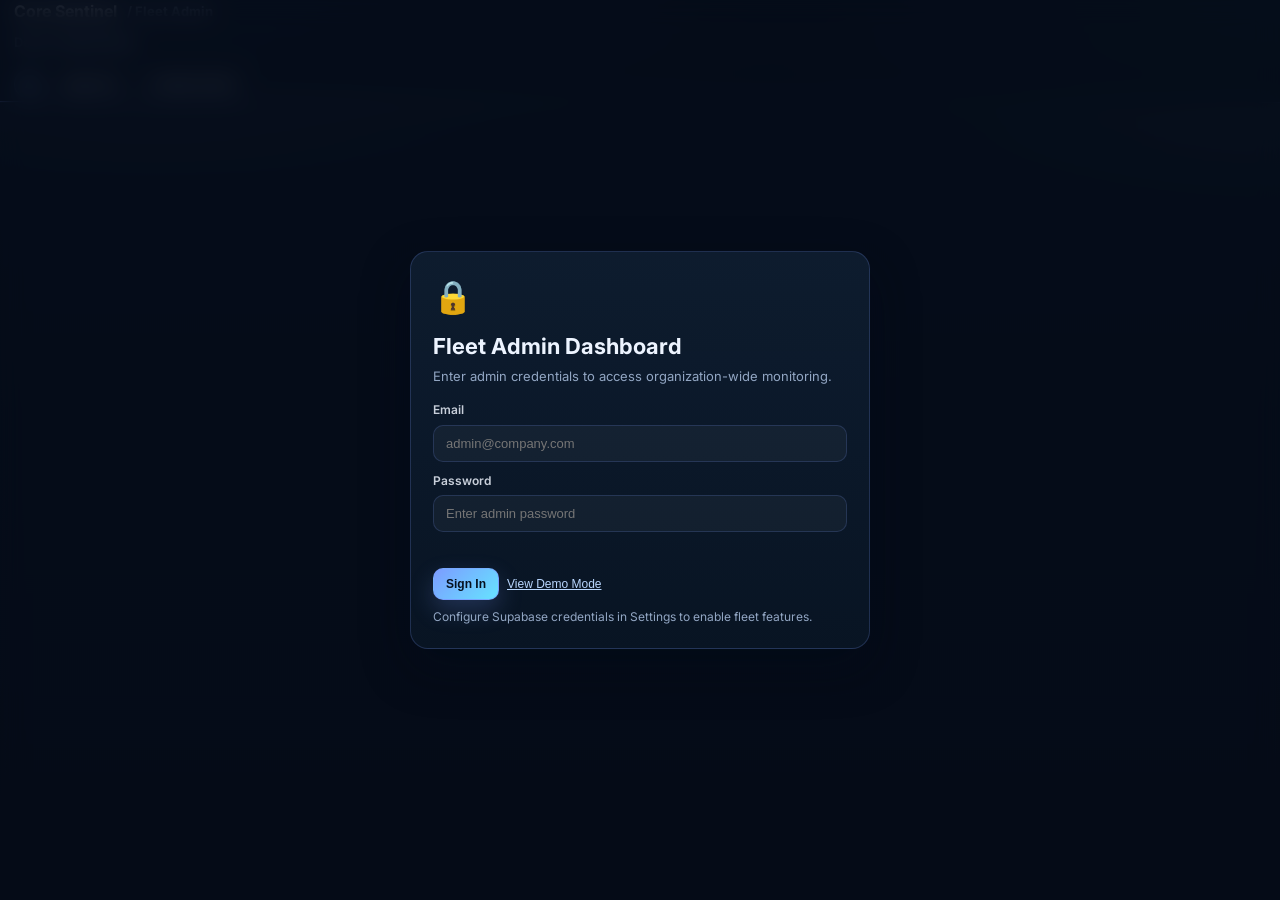
==== commit 4b1fee34: "Admin dashboard: align charts with DB pii_class, live refresh - Parse slash-joined model labels; map" ====
--- a/docs/admin/index.html
+++ b/docs/admin/index.html
@@ -128,8 +128,13 @@
 
     .heatmap-wrap{overflow:auto}
     .heatmap-grid{
-      display:grid;grid-template-columns:140px repeat(6,minmax(68px,1fr));gap:6px;min-width:620px;
-    }
+      display:grid;grid-template-columns:128px repeat(7,minmax(56px,1fr));gap:6px;min-width:680px;
+    }
+    .hm-corner{font-size:10px;color:#7a8aa0;text-transform:uppercase;letter-spacing:.06em;padding:4px 2px}
+    .hm-axis-y{font-size:10px;color:#7a8aa0;writing-mode:vertical-rl;transform:rotate(180deg);justify-self:center;padding:4px 0}
+    .hm-legend{margin-top:8px;display:flex;align-items:center;gap:10px;flex-wrap:wrap;font-size:11px;color:var(--muted)}
+    .hm-grad{flex:1;min-width:140px;height:10px;border-radius:6px;border:1px solid rgba(124,156,255,0.2);
+      background:linear-gradient(90deg,rgba(229,57,53,0.08),rgba(229,57,53,0.88))}
     .cell-h{font-size:11px;color:#99a4b3;padding:2px 4px}
     .row-l{font-size:12px;color:#d8deea;padding-top:8px}
     .hm-cell{
@@ -266,7 +271,7 @@
         <span>Core Sentinel</span>
         <span class="crumb">/ Fleet Admin</span>
       </div>
-      <div class="org" id="orgName">Demo Organization</div>
+      <div class="org"><span id="orgName">Demo Organization</span><span class="crumb" id="liveDataMeta" style="display:block;margin-top:4px;font-size:11px"></span></div>
       <div class="nav-right">
         <span class="avatar" id="adminAvatar">A</span>
         <button class="btn" id="signOutBtn">Sign Out</button>
@@ -298,7 +303,7 @@
         <article class="card"><h3>Total Events (24h)</h3><div class="metric-val" id="mEvents24h">1,247</div><svg class="sparkline" id="evSpark"></svg></article>
         <article class="card"><h3>High Risk Events</h3><div class="metric-val" id="mHigh">23</div><span class="badge b-red" id="mHighTrend">↑ 5 from yesterday</span></article>
         <article class="card"><h3>Blocked Pastes</h3><div class="metric-val" id="mBlocked">89</div><div class="metric-sub" id="mBlockedPct">3.6% of total</div></article>
-        <article class="card"><h3>Override Rate</h3><div class="metric-val" id="mOverride">1.2%</div><span class="badge b-green" id="mOverrideBadge">Below 5% target</span></article>
+        <article class="card"><h3>Override Rate (24h)</h3><div class="metric-val" id="mOverride">1.2%</div><span class="badge b-green" id="mOverrideBadge">Below 5% target</span><div class="metric-sub" id="mOverrideNote" style="margin-top:6px"></div></article>
       </section>
 
       <section class="row row-2">
@@ -340,8 +345,8 @@
         </article>
 
         <article class="card">
-          <h3>Top PII Categories (Org-wide)</h3>
-          <p class="sub">Most commonly detected categories across fleet traffic.</p>
+          <h3>Top confidential data signals (org-wide)</h3>
+          <p class="sub">Counts use the raw <code style="font-size:11px">pii_classes</code> / <code style="font-size:11px">pii_class</code> values stored by the app (same strings as in Supabase).</p>
           <div class="h-bars" id="piiBars"></div>
         </article>
       </section>
@@ -371,7 +376,7 @@
           <p class="sub">Route policy alerts to security operations recipients.</p>
           <div class="config-grid">
             <div class="toggle"><span>Alert when override rate exceeds 5%</span><span class="switch" data-key="ovr5"></span></div>
-            <div class="toggle"><span>Alert when critical PII detected</span><span class="switch" data-key="critPii"></span></div>
+            <div class="toggle"><span>Alert when critical confidential data is detected</span><span class="switch" data-key="critPii"></span></div>
             <div class="toggle"><span>Daily risk summary email</span><span class="switch" data-key="dailyMail"></span></div>
             <div class="toggle"><span>Weekly compliance report</span><span class="switch" data-key="weeklyReport"></span></div>
             <label class="sub" for="recipientInput" style="margin:2px 0 0">Alert recipients</label>
@@ -401,7 +406,7 @@
                   <th data-sort="timestamp">Timestamp</th>
                   <th data-sort="user">User</th>
                   <th data-sort="eventType">Event Type</th>
-                  <th data-sort="piiClass">PII Class</th>
+                  <th data-sort="piiClass">Confidential data</th>
                   <th data-sort="riskScore">Risk Score</th>
                   <th data-sort="action">Action</th>
                   <th data-sort="outcome">Outcome</th>
@@ -429,7 +434,7 @@
     const ADMIN_PASSWORD = localStorage.getItem("core_admin_password") || "sentinel2026";
     const ALERT_CFG_KEY = "fleet_alert_config";
     const DEPARTMENTS = ["Engineering", "HR", "Finance", "Legal", "Sales"];
-    const CAT_KEYS = ["SSN", "Email", "Phone", "API Key", "Address", "Medical"];
+    const CAT_KEYS = ["SSN", "Email", "Phone", "API Key", "Address", "Medical", "Unclassified"];
     const tip = document.getElementById("tip");
 
     let state = {
@@ -545,36 +550,219 @@
       return Number.isNaN(d.getTime()) ? null : d;
     }
 
+    function escapeHtml(s) {
+      return String(s ?? "")
+        .replace(/&/g, "&amp;")
+        .replace(/</g, "&lt;")
+        .replace(/>/g, "&gt;")
+        .replace(/"/g, "&quot;")
+        .replace(/'/g, "&#39;");
+    }
+
+    function truncateDisplay(s, max) {
+      const t = String(s ?? "");
+      if (t.length <= max) return t;
+      return `${t.slice(0, Math.max(0, max - 1))}…`;
+    }
+
+    const _CLASS_NOISE = new Set(["low", "med", "high", "silent", "warn", "block", "none", "n/a", "na", "dedup_cached", "dedup", "0"]);
+
+    function tryParseJson(s) {
+      if (typeof s !== "string" || !s.trim()) return null;
+      try { return JSON.parse(s); } catch { return null; }
+    }
+
+    function pushSplitTokens(parts, s) {
+      if (s == null || s === "") return;
+      String(s)
+        .split(/[/;,|]/g)
+        .map((x) => x.trim())
+        .filter(Boolean)
+        .forEach((t) => parts.push(t));
+    }
+
+    /** Tokens from DB + optional context_json (matches infer._pii_class_for_log slash-joined labels). */
+    function rawClassTokensFromRow(r) {
+      const parts = [];
+      if (Array.isArray(r.pii_classes)) {
+        r.pii_classes.forEach((x) => pushSplitTokens(parts, x));
+      } else if (r.pii_classes != null) {
+        const ps = String(r.pii_classes).trim();
+        if (ps.startsWith("[") || ps.startsWith("{")) {
+          const j = tryParseJson(ps);
+          if (Array.isArray(j)) j.forEach((x) => pushSplitTokens(parts, x));
+          else pushSplitTokens(parts, ps);
+        } else pushSplitTokens(parts, ps);
+      }
+      if (r.pii_class != null && String(r.pii_class).trim() !== "") {
+        pushSplitTokens(parts, String(r.pii_class));
+      }
+      if (Array.isArray(r.triggers)) {
+        r.triggers.forEach((x) => pushSplitTokens(parts, x));
+      } else if (r.triggers) {
+        pushSplitTokens(parts, String(r.triggers));
+      }
+      let ctx = r.context_json;
+      if (typeof ctx === "string" && ctx.trim()) {
+        const o = tryParseJson(ctx);
+        ctx = o || null;
+      }
+      if (ctx && typeof ctx === "object") {
+        if (Array.isArray(ctx.pii_labels)) ctx.pii_labels.forEach((x) => pushSplitTokens(parts, x));
+        if (Array.isArray(ctx.labels)) ctx.labels.forEach((x) => pushSplitTokens(parts, x));
+        if (typeof ctx.pii_class === "string") pushSplitTokens(parts, ctx.pii_class);
+      }
+      return [...new Set(parts)];
+    }
+
+    /** Map TinyBERT / NER style labels (NAME, CONTACT, …) to dashboard columns. */
+    function mapEntityLabelToCat(tok) {
+      const u = String(tok || "")
+        .trim()
+        .toUpperCase()
+        .replace(/^B-|^I-|^O-/, "");
+      const map = {
+        NAME: "Email",
+        PERSON: "Email",
+        EMAIL: "Email",
+        LOCATION: "Address",
+        LOC: "Address",
+        ADDRESS: "Address",
+        CONTACT: "Phone",
+        PHONE: "Phone",
+        TEL: "Phone",
+        MOBILE: "Phone",
+        ID: "SSN",
+        SSN: "SSN",
+        NATIONAL_ID: "SSN",
+        FINANCIAL: "SSN",
+        CARD: "SSN",
+        HEALTH: "Medical",
+        MEDICAL: "Medical",
+        AUTH: "API Key",
+        SECRET: "API Key",
+        CREDENTIAL: "API Key",
+        PASSWORD: "API Key",
+        TOKEN: "API Key",
+        OTHER_PII: "Unclassified",
+        O: null,
+      };
+      if (Object.prototype.hasOwnProperty.call(map, u)) return map[u];
+      return undefined;
+    }
+
+    function isNoiseClassToken(t) {
+      const s = String(t || "").trim().toLowerCase();
+      if (!s) return true;
+      if (_CLASS_NOISE.has(s)) return true;
+      if (/^\d+$/.test(s)) return true;
+      return false;
+    }
+
+    function displayDataClassFromRow(r) {
+      const parts = rawClassTokensFromRow(r);
+      const semantic = parts.filter((t) => !isNoiseClassToken(t));
+      if (semantic.length) {
+        const joined = semantic.join(", ");
+        return truncateDisplay(joined, 80);
+      }
+      if (parts.some((p) => String(p).toLowerCase() === "dedup_cached")) return "Cached match";
+      return "—";
+    }
+
     function categorizePII(raw) {
       const txt = String(raw || "").toLowerCase();
-      if (txt.includes("ssn") || txt.includes("aadhaar") || txt.includes("sin")) return "SSN";
-      if (txt.includes("email")) return "Email";
-      if (txt.includes("phone")) return "Phone";
-      if (txt.includes("api") || txt.includes("token") || txt.includes("secret") || txt.includes("key")) return "API Key";
-      if (txt.includes("address") || txt.includes("location")) return "Address";
-      if (txt.includes("medical") || txt.includes("diagnos") || txt.includes("patient")) return "Medical";
-      return "Email";
-    }
-
-    function normalizeRows(rows) {
+      if (!txt.trim()) return "Unclassified";
+      if (/\b(ssn|social security|aadhaar|sin)\b/.test(txt) || /\b\d{3}[-.\s]?\d{2}[-.\s]?\d{4}\b/.test(txt)) return "SSN";
+      if (/\b(phone|tel|mobile|whatsapp|sms)\b/.test(txt)) return "Phone";
+      if (/\b(api|bearer|ssh|credential|password|passwd|secret|token)\b|sk_live|akia|aiza|ghp_|ssh-rsa|eyj[0-9a-z]/i.test(txt)) return "API Key";
+      if (/\b(email|e-mail|@|mailto|outlook|gmail|yahoo|hotmail)\b/.test(txt)) return "Email";
+      if (/\b(address|street|zip|postal|location|city)\b/.test(txt)) return "Address";
+      if (/\b(medical|patient|diagnosis|health|hipaa|mrn|clinical)\b/.test(txt)) return "Medical";
+      return "Unclassified";
+    }
+
+    function categoriesFromRow(r) {
+      const tokens = rawClassTokensFromRow(r);
+      const semantic = tokens.filter((t) => !isNoiseClassToken(t));
+      const cats = new Set();
+      for (const tok of semantic) {
+        const mapped = mapEntityLabelToCat(tok);
+        if (mapped === null) continue;
+        if (mapped !== undefined) {
+          cats.add(mapped);
+          continue;
+        }
+        const c = categorizePII(tok);
+        if (c !== "Unclassified") cats.add(c);
+      }
+      if (cats.size) return Array.from(cats);
+      const joined = semantic.join(" ");
+      const c = categorizePII(joined);
+      return [c && c !== "Unclassified" ? c : "Unclassified"];
+    }
+
+    /** Exact stored strings for the bar chart (matches DB / Supabase). */
+    function topRawPiiHistogram(rows, limit = 12) {
+      const counts = new Map();
+      (rows || []).forEach((r) => {
+        const raw = String(r.pii_raw ?? r.pii_classes ?? r.pii_class ?? "").trim();
+        const key = raw ? truncateDisplay(raw, 56) : "(empty)";
+        counts.set(key, (counts.get(key) || 0) + 1);
+      });
+      return Array.from(counts.entries()).sort((a, b) => b[1] - a[1]).slice(0, limit);
+    }
+
+    function inferOverrideFromRow(r) {
+      if (r == null) return false;
+      const v = r.override;
+      if (v === true || v === 1 || v === "1" || String(v).toLowerCase() === "true") return true;
+      const ft = String(r.feedback_type || r.feedback || "").toLowerCase();
+      if (ft.includes("override")) return true;
+      const act = String(r.action || "").toLowerCase();
+      if (act === "override" || act === "allow_override" || act === "force_paste") return true;
+      let ctx = r.context_json;
+      if (typeof ctx === "string" && ctx.trim()) {
+        try { ctx = JSON.parse(ctx); } catch { ctx = null; }
+      }
+      if (ctx && typeof ctx === "object") {
+        if (ctx.override === true || ctx.user_override === true) return true;
+        const sc = String(ctx.score_context || ctx.action || ctx.reason || "").toLowerCase();
+        if (sc.includes("override")) return true;
+      }
+      return false;
+    }
+
+    function normalizeRows(rows, overrideHashes) {
+      const hashes = overrideHashes instanceof Set ? overrideHashes : null;
       const now = Date.now();
       return (rows || []).map((r, i) => {
         const score = Number(r.risk_score || r.score || r.confidence || 0);
         const ts = r.timestamp || r.created_at || r.recorded_at || new Date(now - i * 600000).toISOString();
         const user = String(r.user_id || r.user_email || r.text_hash || `user${(i % 18) + 1}`);
+        const textHash = String(r.text_hash || "");
         const dept = DEPARTMENTS[Math.abs(hash(user)) % DEPARTMENTS.length];
         const action = String(r.action || r.decision || (score >= 80 ? "block" : score > 30 ? "warn" : "silent")).toLowerCase();
-        const piiClass = String(r.pii_classes || r.pii_class || r.triggers || "Email");
+        const piiClass = displayDataClassFromRow(r);
+        const piiCategories = categoriesFromRow(r);
+        const piiCategory = piiCategories[0] || "Unclassified";
         const eventType = action === "block" ? "block_event" : action === "warn" ? "warn_event" : "safe_event";
-        const override = Boolean(r.override || r.feedback_type === "override");
+        let override = inferOverrideFromRow(r);
+        if (!override && hashes && textHash && hashes.has(textHash)) override = true;
         const outcome = action === "block" ? "Blocked" : action === "warn" ? "Warned" : "Allowed";
+        const pii_raw = Array.isArray(r.pii_classes)
+          ? r.pii_classes.map((x) => String(x ?? "").trim()).filter(Boolean).join("/")
+          : String(r.pii_classes ?? r.pii_class ?? "").trim();
         return {
           timestamp: ts,
           user,
+          textHash,
           department: dept,
           eventType,
           piiClass,
-          piiCategory: categorizePII(piiClass),
+          piiCategory,
+          piiCategories,
+          pii_raw,
           riskScore: score,
           action,
           outcome,
@@ -610,30 +798,94 @@
       return normalizeRows(out);
     }
 
-    async function loadData() {
-      setLoading(true);
+    async function loadFeedbackOverrideHashes(url) {
+      const out = new Set();
+      try {
+        const resp = await fetch(
+          `${url}/rest/v1/feedback_corrections?select=text_hash,feedback_type,timestamp,recorded_at&order=timestamp.desc.nullslast&limit=1500`,
+          { headers: authHeaders(), cache: "no-store" }
+        );
+        if (!resp.ok) return out;
+        const rows = await resp.json();
+        const now = Date.now();
+        (rows || []).forEach((row) => {
+          const ts = safeDate(row.timestamp || row.recorded_at);
+          if (!ts || now - ts.getTime() > 86400000) return;
+          const ft = String(row.feedback_type || "").toLowerCase();
+          if (ft.includes("override") && row.text_hash) out.add(String(row.text_hash));
+        });
+      } catch { /* table may not exist */ }
+      return out;
+    }
+
+    let adminPollTimer = null;
+
+    function stopAdminPolling() {
+      if (adminPollTimer) {
+        clearInterval(adminPollTimer);
+        adminPollTimer = null;
+      }
+    }
+
+    function startAdminPolling() {
+      stopAdminPolling();
+      adminPollTimer = setInterval(() => {
+        const u = baseUrl();
+        const k = (localStorage.getItem("sb_key") || "").trim();
+        if (state.demoMode || !u || !k) return;
+        if (document.visibilityState === "hidden") return;
+        loadData({ silent: true });
+      }, 45000);
+    }
+
+    function updateLiveMeta() {
+      const el = document.getElementById("liveDataMeta");
+      if (!el) return;
+      const u = baseUrl();
+      const k = (localStorage.getItem("sb_key") || "").trim();
+      if (state.demoMode) {
+        el.textContent = "Demo sample data · not connected to Supabase";
+        return;
+      }
+      if (!u || !k) {
+        el.textContent = "Set sb_url + sb_key (Hub → settings) to load live guardrail_events";
+        return;
+      }
+      el.textContent = `Live · ${state.events.length} events loaded · Refreshed ${new Date().toLocaleString()}`;
+    }
+
+    async function loadData(options = {}) {
+      const silent = options.silent === true;
+      if (!silent) setLoading(true);
       const url = baseUrl();
       const key = (localStorage.getItem("sb_key") || "").trim();
+      if (state.demoMode) stopAdminPolling();
       if (!url || !key || state.demoMode) {
         state.events = generateDemoRows();
         state.feedback = [];
+        if (!silent) setLoading(false);
         renderAll();
-        setLoading(false);
-    return;
-  }
+        stopAdminPolling();
+        return;
+      }
       try {
-        const resp = await fetch(`${url}/rest/v1/guardrail_events?select=*&order=timestamp.desc.nullslast&limit=3500`, {
-          headers: authHeaders(), cache: "no-store"
-        });
+        const [resp, overrideHashes] = await Promise.all([
+          fetch(`${url}/rest/v1/guardrail_events?select=*&order=timestamp.desc.nullslast,id.desc&limit=4000`, {
+            headers: authHeaders(), cache: "no-store"
+          }),
+          loadFeedbackOverrideHashes(url)
+        ]);
         if (!resp.ok) throw new Error("events endpoint unavailable");
         const rows = await resp.json();
-        state.events = normalizeRows(rows);
+        state.events = normalizeRows(rows, overrideHashes);
       } catch {
         state.events = generateDemoRows();
         state.demoMode = true;
       }
-      setLoading(false);
+      if (!silent) setLoading(false);
       renderAll();
+      if (!state.demoMode && url && key) startAdminPolling();
+      else stopAdminPolling();
     }
 
     function dateKey(ts) { return String(ts).slice(0, 10); }
@@ -652,7 +904,12 @@
         else if (r.action === "warn") map.get(k).warn += 1;
         else map.get(k).safe += 1;
       });
-      return Array.from(map.entries()).map(([d, v]) => ({ day: d.slice(5), ...v }));
+      return Array.from(map.entries()).map(([iso, v]) => {
+        const dt = new Date(`${iso}T12:00:00`);
+        const day = dt.toLocaleDateString(undefined, { month: "short", day: "numeric" });
+        const total = v.safe + v.warn + v.block;
+        return { isoDate: iso, day, dayShort: `${iso.slice(5, 7)}/${iso.slice(8, 10)}`, total, ...v };
+      });
     }
 
     function deptHeatmap(rows) {
@@ -664,8 +921,11 @@
       rows.forEach((r) => {
         const dep = out.find((d) => d.department === r.department);
         if (!dep) return;
-        const key = CAT_KEYS.includes(r.piiCategory) ? r.piiCategory : "Email";
-        dep[key] += 1;
+        const cats = r.piiCategories && r.piiCategories.length ? r.piiCategories : [r.piiCategory];
+        cats.forEach((cat) => {
+          const key = CAT_KEYS.includes(cat) ? cat : "Unclassified";
+          dep[key] += 1;
+        });
       });
       return out;
     }
@@ -691,12 +951,6 @@
         return { ...u, overrideRate, statusWeight, status };
       });
       return list.sort((a, b) => b.statusWeight - a.statusWeight).slice(0, 10);
-    }
-
-    function computeTopPII(rows) {
-      const counts = new Map();
-      rows.forEach((r) => counts.set(r.piiCategory, (counts.get(r.piiCategory) || 0) + 1));
-      return Array.from(counts.entries()).sort((a, b) => b[1] - a[1]).slice(0, 10);
     }
 
     function severityFromScore(score) {
@@ -746,7 +1000,14 @@
       document.getElementById("mBlockedPct").textContent = `${in24.length ? ((blocked / in24.length) * 100).toFixed(1) : "0.0"}% of total`;
       animateNumber(document.getElementById("mOverride"), overRate, "%", 1);
       document.getElementById("mOverrideBadge").textContent = overRate <= 5 ? "Below 5% target" : "Above 5% target";
-      drawSparkline("evSpark", lastDaysSeries(rows, 7).map((d) => d.safe + d.warn + d.block));
+      const onote = document.getElementById("mOverrideNote");
+      if (onote) {
+        const flagged = in24.filter((r) => r.override).length;
+        onote.textContent = flagged
+          ? `${flagged} override-related event(s) in last 24h (from events + optional feedback join).`
+          : "No override flags in the last 24h. Ensure `guardrail_events` includes override/context, or `feedback_corrections.feedback_type` contains \"override\" for joined hashes.";
+      }
+      drawSparkline("evSpark", lastDaysSeries(rows, 7).map((d) => d.total ?? (d.safe + d.warn + d.block)));
     }
 
     function drawTimeline(series) {
@@ -756,7 +1017,7 @@
       svg.setAttribute("viewBox", `0 0 ${w} ${h}`);
       svg.innerHTML = "";
       const ns = "http://www.w3.org/2000/svg";
-      const pad = { l: 44, r: 12, t: 10, b: 34 };
+      const pad = { l: 46, r: 14, t: 14, b: 48 };
       const cw = w - pad.l - pad.r;
       const ch = h - pad.t - pad.b;
       const max = Math.max(...series.map((d) => d.safe + d.warn + d.block), 1);
@@ -772,6 +1033,27 @@
         line.setAttribute("stroke", "var(--grid)");
         svg.appendChild(line);
       }
+      const yTicks = 4;
+      for (let i = 0; i <= yTicks; i++) {
+        const val = Math.round((max * i) / yTicks);
+        const y = mapY(val);
+        const t = document.createElementNS(ns, "text");
+        t.setAttribute("x", pad.l - 8);
+        t.setAttribute("y", y + 4);
+        t.setAttribute("text-anchor", "end");
+        t.setAttribute("fill", "#8b9bb6");
+        t.setAttribute("font-size", "10");
+        t.textContent = String(val);
+        svg.appendChild(t);
+      }
+      const yAxisLbl = document.createElementNS(ns, "text");
+      yAxisLbl.setAttribute("x", 6);
+      yAxisLbl.setAttribute("y", pad.t + 4);
+      yAxisLbl.setAttribute("fill", "#7a8aa0");
+      yAxisLbl.setAttribute("font-size", "10");
+      yAxisLbl.textContent = "Events / day";
+      svg.appendChild(yAxisLbl);
+
       const mkArea = (vals, color) => {
         const top = vals.map((v, i) => `${i ? "L" : "M"}${mapX(i).toFixed(2)} ${mapY(v).toFixed(2)}`).join(" ");
         const d = `${top} L ${mapX(series.length - 1)} ${mapY(0)} L ${mapX(0)} ${mapY(0)} Z`;
@@ -788,6 +1070,27 @@
       mkArea(safeWarn, "rgba(255,179,0,0.30)");
       mkArea(safe, "rgba(46,184,114,0.35)");
 
+      const xLabelStep = Math.max(1, Math.floor(series.length / 8));
+      series.forEach((d, i) => {
+        if (i % xLabelStep !== 0 && i !== series.length - 1) return;
+        const lab = document.createElementNS(ns, "text");
+        lab.setAttribute("x", mapX(i));
+        lab.setAttribute("y", h - 12);
+        lab.setAttribute("text-anchor", "middle");
+        lab.setAttribute("fill", "#8b9bb6");
+        lab.setAttribute("font-size", "9");
+        lab.textContent = d.dayShort || d.day || "";
+        svg.appendChild(lab);
+      });
+      const xFoot = document.createElementNS(ns, "text");
+      xFoot.setAttribute("x", pad.l + cw / 2);
+      xFoot.setAttribute("y", h - 2);
+      xFoot.setAttribute("text-anchor", "middle");
+      xFoot.setAttribute("fill", "#6b7a90");
+      xFoot.setAttribute("font-size", "9");
+      xFoot.textContent = "Day (local browser date)";
+      svg.appendChild(xFoot);
+
       series.forEach((d, i) => {
         const c = document.createElementNS(ns, "circle");
         c.setAttribute("cx", mapX(i));
@@ -798,7 +1101,7 @@
           tip.style.display = "block";
           tip.style.left = `${e.clientX}px`;
           tip.style.top = `${e.clientY}px`;
-          tip.textContent = `${d.day}  safe:${d.safe}  warn:${d.warn}  block:${d.block}`;
+          tip.textContent = `${d.isoDate || ""} · ${d.day || ""} — safe ${d.safe}, warn ${d.warn}, block ${d.block} (total ${d.total ?? d.safe + d.warn + d.block})`;
         });
         c.addEventListener("mouseleave", () => { tip.style.display = "none"; });
         svg.appendChild(c);
@@ -807,11 +1110,15 @@
 
     function renderHeatmap(rows) {
       const host = document.getElementById("deptHeatmap");
+      const legend = document.getElementById("hmLegend");
       host.innerHTML = "";
-      host.innerHTML += `<div></div>${CAT_KEYS.map((k) => `<div class="cell-h">${k}</div>`).join("")}`;
+      host.innerHTML += `<div class="hm-corner">Dept \\ Type</div>${CAT_KEYS.map((k) => `<div class="cell-h">${k}</div>`).join("")}`;
       const flat = [];
       rows.forEach((r) => CAT_KEYS.forEach((k) => flat.push(r[k] || 0)));
       const max = Math.max(...flat, 1);
+      if (legend) {
+        legend.innerHTML = `<span>Intensity (count)</span><div class="hm-grad" title="0 → ${max} events"></div><span>0</span><span style="font-weight:700;color:#f2fbfa">${max}</span>`;
+      }
 
       rows.forEach((r) => {
         host.innerHTML += `<div class="row-l">${r.department}</div>`;
@@ -824,7 +1131,7 @@
           el.className = "hm-cell";
           el.style.background = bg;
           el.innerHTML = String(n);
-          el.title = `${r.department} · ${k} = ${n}`;
+          el.title = `${r.department} · ${k} = ${n} (rolling window matches timeline)`;
           el.onclick = () => {
             state.drill = { department: r.department, category: k };
             document.getElementById("drillInfo").textContent = `Drill down: ${r.department} · ${k}`;
@@ -849,7 +1156,7 @@
         const cls = u.status === "high" ? "st-high" : u.status === "elevated" ? "st-elev" : "st-normal";
         const label = u.status === "high" ? "High risk" : u.status === "elevated" ? "Elevated" : "Normal";
         return `<tr>
-          <td>${u.user}</td>
+          <td title="${escapeHtml(u.user)}">${escapeHtml(truncateDisplay(u.user, 28))}</td>
           <td>${u.department}</td>
           <td>${u.events24h}</td>
           <td>${u.highRisk}</td>
@@ -865,13 +1172,18 @@
       if (!pii.length) { host.innerHTML = `<div class="sub">No category data.</div>`; return; }
       const max = pii[0][1] || 1;
       const severityColor = (cat) => {
+        const s = String(cat).toLowerCase();
         if (cat === "SSN" || cat === "API Key" || cat === "Medical") return "var(--danger)";
         if (cat === "Address" || cat === "Phone") return "var(--warn)";
-        return "var(--accent)";
+        if (cat === "Unclassified") return "rgba(255,255,255,0.35)";
+        if (/ssn|secret|auth|password|token|key|high\b|finan|hipaa/.test(s)) return "var(--danger)";
+        if (/phone|contact|address|med|warn|tier|med\b/.test(s)) return "var(--warn)";
+        if (/email|name|mail|low\b|@/.test(s)) return "var(--accent)";
+        return "rgba(124,156,255,0.5)";
       };
       host.innerHTML = pii.map(([k, v]) => `
         <div class="h-row">
-          <span class="h-label">${k}</span>
+          <span class="h-label" title="${escapeHtml(k)}">${escapeHtml(truncateDisplay(k, 40))}</span>
           <div class="h-track"><div class="h-fill" style="width:${Math.round((v / max) * 100)}%;background:${severityColor(k)}"></div></div>
           <span class="h-val">${v}</span>
         </div>
@@ -943,7 +1255,10 @@
         rows = rows.filter((r) => safeDate(r.timestamp) <= e);
       }
       if (state.drill) {
-        rows = rows.filter((r) => r.department === state.drill.department && r.piiCategory === state.drill.category);
+        rows = rows.filter((r) => {
+          const cats = r.piiCategories && r.piiCategories.length ? r.piiCategories : [r.piiCategory];
+          return r.department === state.drill.department && cats.includes(state.drill.category);
+        });
       }
       const { key, dir } = state.auditSort;
       rows.sort((a, b) => {
@@ -981,13 +1296,13 @@
       body.innerHTML = pageRows.map((r) => `
         <tr class="${rowSeverityCls(r.riskScore)}">
           <td>${new Date(r.timestamp).toLocaleString()}</td>
-          <td>${r.user}</td>
-          <td>${r.eventType}</td>
-          <td>${r.piiClass}</td>
+          <td title="${escapeHtml(r.user)}">${escapeHtml(truncateDisplay(r.user, 28))}</td>
+          <td>${escapeHtml(r.eventType)}</td>
+          <td>${escapeHtml(r.piiClass)}</td>
           <td>${r.riskScore}</td>
-          <td>${r.action}</td>
-          <td>${r.outcome}</td>
-          <td>${r.details}</td>
+          <td>${escapeHtml(r.action)}</td>
+          <td>${escapeHtml(r.outcome)}</td>
+          <td>${escapeHtml(truncateDisplay(r.details, 72))}</td>
         </tr>
       `).join("");
       const from = total ? start + 1 : 0;
@@ -999,9 +1314,12 @@
 
     function exportAuditCSV() {
       const rows = state.auditFiltered;
-      const header = ["timestamp","user","eventType","piiClass","riskScore","action","outcome","details"];
+      const header = ["timestamp","user","eventType","confidential_data","riskScore","action","outcome","details"];
       const lines = [header.join(",")].concat(rows.map((r) =>
-        header.map((k) => `"${String(r[k] ?? "").replaceAll('"', '""')}"`).join(",")
+        header.map((k) => {
+          const key = k === "confidential_data" ? "piiClass" : k;
+          return `"${String(r[key] ?? "").replaceAll('"', '""')}"`;
+        }).join(",")
       ));
       const blob = new Blob([lines.join("\n")], { type: "text/csv;charset=utf-8;" });
       const a = document.createElement("a");
@@ -1024,12 +1342,33 @@
       drawTimelineAndHeat();
       state.users = computeUsers(rows);
       renderUserTable(state.users);
-      state.piiTop = computeTopPII(rows);
+      state.piiTop = topRawPiiHistogram(rows);
       renderPIIBars(state.piiTop);
       renderCompliance(compliance(rows));
       state.audit = buildAuditRows(rows);
       renderAuditTypeOptions(state.audit);
       applyAuditFilters();
+      const hw = document.getElementById("heatmapWindowHint");
+      if (hw && rows.length) {
+        let minT = null;
+        let maxT = null;
+        let tl = 0; let tm = 0; let th = 0;
+        rows.forEach((r) => {
+          const d = safeDate(r.timestamp);
+          if (!d) return;
+          if (!minT || d < minT) minT = d;
+          if (!maxT || d > maxT) maxT = d;
+          const pr = String(r.pii_raw || "").trim().toLowerCase();
+          if (pr === "low") tl += 1;
+          else if (pr === "med") tm += 1;
+          else if (pr === "high") th += 1;
+        });
+        const tierLine = tl + tm + th ? ` Model tier-only labels in pii_class: low ${tl}, med ${tm}, high ${th} (see bar chart for exact strings).` : "";
+        hw.textContent = minT && maxT
+          ? `Event time range in current load: ${minT.toLocaleDateString()}–${maxT.toLocaleDateString()} · ${rows.length} events.${tierLine}`
+          : "No valid timestamps in the current event batch.";
+      } else if (hw) hw.textContent = "";
+      updateLiveMeta();
     }
 
     function bindSorters() {
@@ -1076,6 +1415,7 @@
         state.demoMode = false;
         state.drill = null;
         document.getElementById("drillInfo").textContent = "";
+        stopAdminPolling();
         setGate(true);
       };
       document.getElementById("recipientInput").addEventListener("input", (e) => {
@@ -1125,6 +1465,17 @@
       }
     }
 
+    document.addEventListener("visibilitychange", () => {
+      if (document.visibilityState !== "visible") return;
+      if (state.demoMode) return;
+      const u = baseUrl();
+      const k = (localStorage.getItem("sb_key") || "").trim();
+      if (!u || !k) return;
+      const gate = document.getElementById("loginWall");
+      if (gate && gate.style.display !== "none") return;
+      loadData({ silent: true });
+    });
+
     bindSorters();
     bindUI();
     initAlertConfig();
